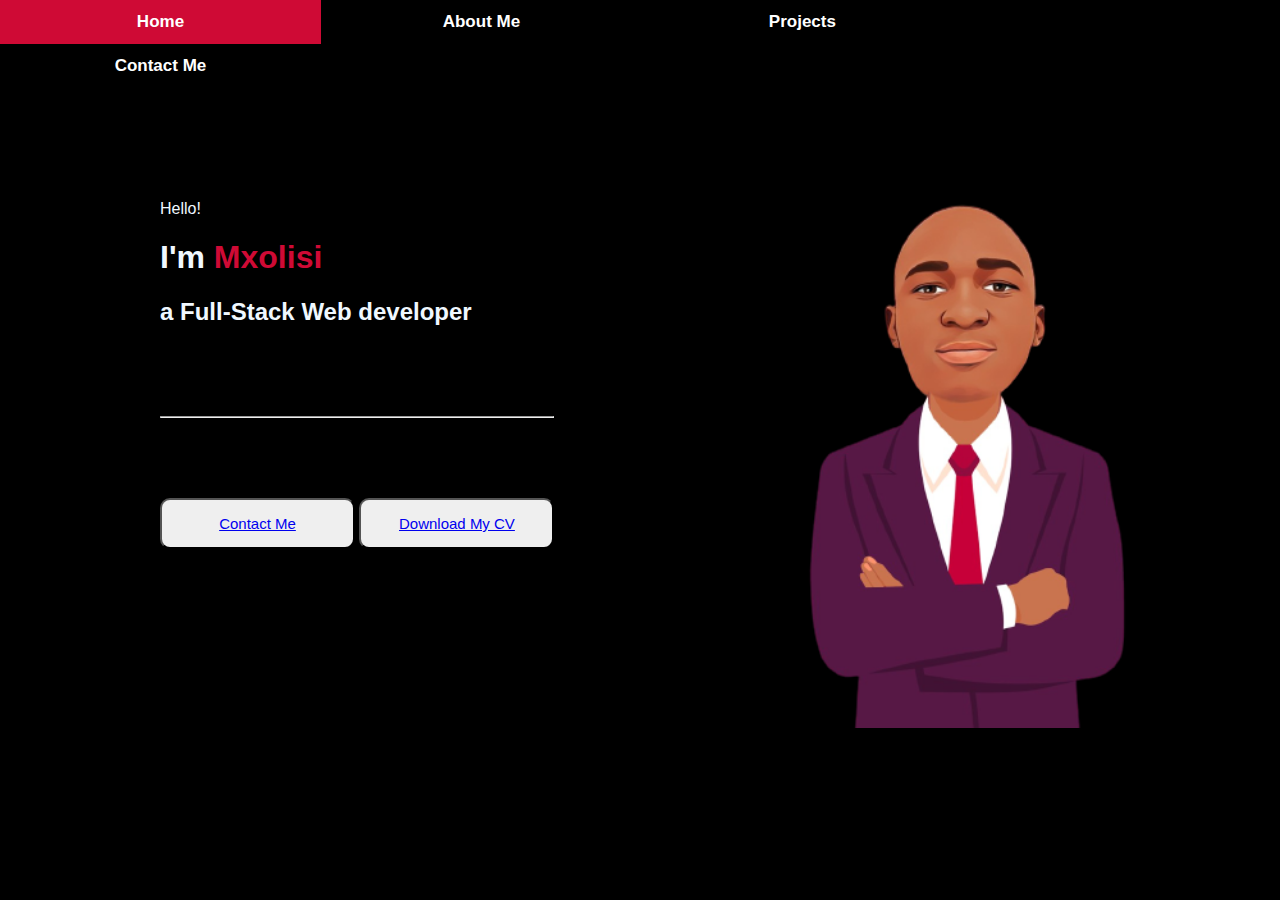
==== index.html @ 5c8c2061 "First commit" ====
<!DOCTYPE html>
<html lang="en">
<head>
    <meta charset="UTF-8">
    <meta http-equiv="X-UA-Compatible" content="IE=edge">
    <meta name="viewport" content="width=device-width, initial-scale=1.0">
    <title>Mxolisi</title>
    <link rel="stylesheet" href="style.css">
    <link rel="icon" href="favicon.ico">
</head>
<body>
    <!-- The navigation menu -->
    <div class="navbar">
        <a class="active" href="#">Home</a>
        <a href="about.html">About Me</a>
        <a href="projects.html">Projects</a>
        <a href="contact.html">Contact Me</a>
    </div>
    <div class="text">
        <p>Hello!</p>
        <h1> I'm <span class="name">Mxolisi</span></h1>
        <h2>a Full-Stack Web developer</h2>
    </div>
    <div class="buttoms">
        <hr>
        <button>
            <a href="mailto:nyawose57@email.com">Contact Me</a>
        </button>
        <button>
            <a href="contact.html">Download My CV</a>
        </button>
    </div>

    <!-- <div class="image-box">  -->
        <img class="picture" src="toonmecom1-r.png" alt="myself-img">
    <!-- </div> -->
<!-- <div class="footer">
@footer
</div> -->
</body>

</html>
---- style.css ----
body {
    background-color: black;

    /* font-family: 'Franklin Gothic Medium', 'Arial Narrow', Arial, sans-serif; */
    font-family: 'Segoe UI', Tahoma, Geneva, Verdana, sans-serif;
    margin: 0;
}

/* Style the navigation menu */
.navbar {
    /* width: 70%; */
    /* background-color: #555; */
    overflow: auto;
    font-weight: bold;
}

/* Navigation links */
.navbar a {
    float: left;
    padding: 12px;
    color: white;
    text-decoration: none;
    font-size: 17px;
    width: 23.2%;
    /* Four equal-width links. If you have two links, use 50%, and 33.33% for three links, etc.. */
    text-align: center;
    /* If you want the text to be centered */
}

/* Add a background color on mouse-over */
.navbar a:hover {
    background-color: grey;
}

/* Style the current/active link */
.navbar a.active {
    background-color: hwb(347 4% 19%);
}

button {
    /* Green */
    border-radius: 10px;
    padding: 15px 32px;
    text-align: center;
    text-decoration: none;
    /* text-decoration: none; */
    width: 13em;
    font-size: 15px;
    /* box-shadow: 0 8px 16px 0 rgba(0, 0, 0, 0.2), 0 6px 20px 0 rgba(0, 0, 0, 0.19); */
}

button:hover {
    background-color:  grey;
    /* Green */
}

.picture {
    /* background-color: bisque; */
    width: 40em;
    height: 40em;
    position: absolute;
    margin-left: 40em;
    margin-top: 0em;
}

.aboutpicture {
    background-color: bisque;
    width: 10em;
    height: 10em;
    border-radius: 50%;

}

.aboutMeheader {

    background-color: blue;
}
.Education{
    background-color: blueviolet;
}

.skills {
    background-color: red;

}

.text {
    /* background-color: #4CAF50; */
    /* width: 20em;
    height: 20em; */
    position: absolute;
    margin-top: 6em;
    margin-left: 10em;
    color: aliceblue;



}

hr {
    margin-bottom: 5em;
}

.buttoms {
    /* background-color: bisque; */
    margin-left: 10em;
    margin-top: 20em;
    position: absolute;
}

.name {
    color: hwb(347 4% 19%);
}

.footer {
    background-color: hwb(347 4% 19%);
}

/* Add responsiveness - on screens less than 500px, make the navigation links appear on top of each other, instead of next to each other */
@media screen and (max-width: 500px) {
    .navbar a {
        float: none;
        display: block;
        width: 100%;
        text-align: left;
        /* If you want the text to be left-aligned on small screens */
    }
}
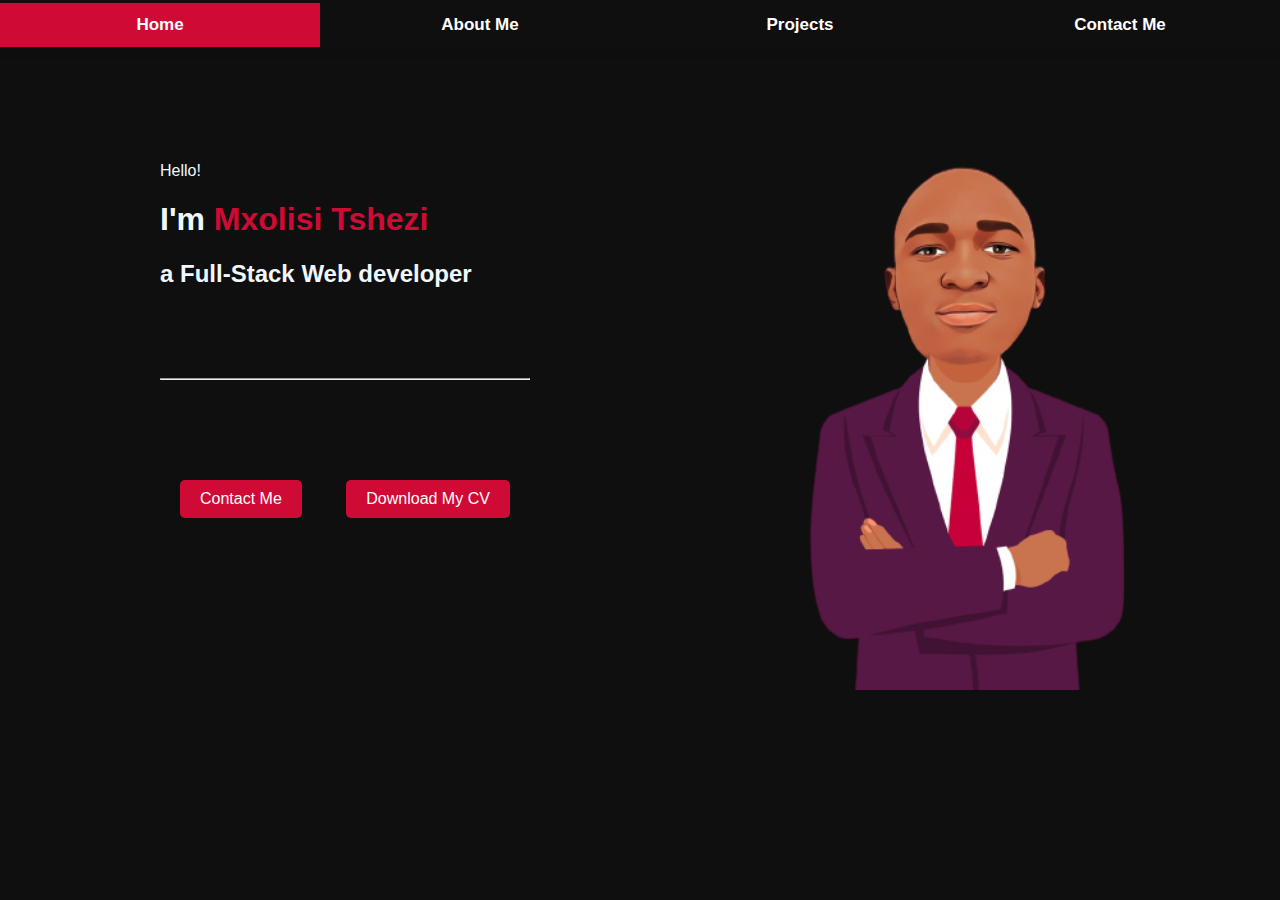
==== commit 1671cbf4: "saved changes on project" ====
--- a/index.html
+++ b/index.html
@@ -17,18 +17,16 @@
         <a href="contact.html">Contact Me</a>
     </div>
     <div class="text">
-        <p>Hello!</p>
-        <h1> I'm <span class="name">Mxolisi</span></h1>
-        <h2>a Full-Stack Web developer</h2>
+        <div class="hello"><p>Hello!</p></div>
+        <h1 class="name-animation2"> I'm <span class="name">Mxolisi Tshezi</span></h1>
+
+        <div class="name-animation"> <h2>a Full-Stack Web developer</h2></div>
+       
     </div>
     <div class="buttoms">
         <hr>
-        <button>
-            <a href="mailto:nyawose57@email.com">Contact Me</a>
-        </button>
-        <button>
-            <a href="contact.html">Download My CV</a>
-        </button>
+            <a href="contact.html" class="view-project-button">Contact Me</a>
+            <a href="mailto:nyawose57@email.com" class="view-project-button">Download My CV</a>
     </div>
 
     <!-- <div class="image-box">  -->
--- a/style.css
+++ b/style.css
@@ -1,17 +1,23 @@
 body {
-    background-color: black;
-
+    background-color: rgb(16, 15, 15);
+    background-image: url("florian.jpg");
     /* font-family: 'Franklin Gothic Medium', 'Arial Narrow', Arial, sans-serif; */
     font-family: 'Segoe UI', Tahoma, Geneva, Verdana, sans-serif;
     margin: 0;
+    color: aliceblue;
 }
 
 /* Style the navigation menu */
 .navbar {
     /* width: 70%; */
-    /* background-color: #555; */
     overflow: auto;
     font-weight: bold;
+    display: flex;
+    align-items: center;
+    height: 50px;
+    /* background-color: #3498db; */
+    box-shadow: 0px 0px 10px rgba(0, 0, 0, 0.1);
+
 }
 
 /* Navigation links */
@@ -50,7 +56,7 @@
 }
 
 button:hover {
-    background-color:  grey;
+    background-color: grey;
     /* Green */
 }
 
@@ -61,27 +67,6 @@
     position: absolute;
     margin-left: 40em;
     margin-top: 0em;
-}
-
-.aboutpicture {
-    background-color: bisque;
-    width: 10em;
-    height: 10em;
-    border-radius: 50%;
-
-}
-
-.aboutMeheader {
-
-    background-color: blue;
-}
-.Education{
-    background-color: blueviolet;
-}
-
-.skills {
-    background-color: red;
-
 }
 
 .text {
@@ -116,11 +101,255 @@
     background-color: hwb(347 4% 19%);
 }
 
+/* ABOUT PAGE */
+.aboutMetext {
+    /* background-color: aliceblue; */
+    width: 10em;
+    margin: auto;
+}
+
+
+.aboutpicture {
+    background-color: hwb(347 4% 19%);
+    width: 10em;
+    height: 10em;
+    border-radius: 50%;
+    float: left;
+
+}
+
+.paragraph {
+    padding-left: 12em;
+    text-align: justify;
+}
+
+.aboutMeheader {
+    /* background-color: blue; */
+    width: 40em;
+    height: 12em;
+    margin: auto;
+}
+
+.skills {
+    /* background-color: rgb(34, 33, 33); */
+    /* height: 10em; */
+    display: inline-block;
+    position: relative;
+    padding-top: 2em;
+    padding-bottom: 2em;
+    text-align: center;
+    margin-left: 12em;
+    margin-right: 12em;
+    /* border-radius: 1em; */
+
+
+}
+
+.Education {
+    /* background-color: blueviolet; */
+    /* width: 10em; */
+    text-align: center;
+    height: 12em;
+}
+
+.interests {
+    /* background-color: green; */
+    height: 10em;
+    text-align: center;
+    /* display: inline-flex; */
+}
+
+.skills-icons {
+    width: 5em;
+    height: 5em;
+    background-color: aliceblue;
+    /* color: aliceblue; */
+    margin: auto;
+    border-radius: 60%;
+    padding: 0.1em;
+}
+
+/* figure{
+    display: inline-block;
+} */
+ul {
+    display: inline-block;
+}
+
+h2 {
+    margin: 0;
+}
+
+@keyframes name-animation {
+    from {
+      transform: translateX(-100%);
+    }
+    to {
+      transform: translateX(0);
+    }
+  }
+  
+  .name-animation {
+    animation: name-animation 2s ease-in-out;
+  }
+
+  @keyframes name-animation2 {
+    from {
+      transform: translateX(100%);
+    }
+    to {
+      transform: translateX(0);
+    }
+  }
+  
+  .name-animation2 {
+    animation: name-animation2 2s ease-in-out;
+  }
+
+.line {
+    width: 25em;
+    height: 3px;
+    border: 0;
+    box-shadow: inset 0 12px 12px -12px whitesmoke;
+}
+
+@keyframes hello {
+    0% {
+      font-size: 20px;
+    }
+    50% {
+      font-size: 30px;
+    }
+    100% {
+      font-size: 20px;
+    }
+  }
+  
+  .hello {
+    animation: hello 2s ease-in-out;
+  }
+
+  .buttoms a{
+    background-color:  hwb(347 4% 19%);
+  }
+/* Style inputs with type="text", select elements and textareas */
+input[type=text],
+select,
+textarea {
+    width: 100%;
+    /* Full width */
+    padding: 12px;
+    /* Some padding */
+    border: 1px solid #ccc;
+    /* Gray border */
+    border-radius: 4px;
+    /* Rounded borders */
+    box-sizing: border-box;
+    /* Make sure that padding and width stays in place */
+    margin-top: 6px;
+    /* Add a top margin */
+    margin-bottom: 16px;
+    /* Bottom margin */
+    resize: vertical
+        /* Allow the user to vertically resize the textarea (not horizontally) */
+}
+
+/* Style the submit button with a specific background color etc */
+input[type=submit] {
+    background-color: hwb(347 4% 19%);
+    ;
+    color: white;
+    padding: 12px 20px;
+    border: none;
+    border-radius: 4px;
+    cursor: pointer;
+    margin-top: 2em;
+    margin-left: 20em;
+}
+
+/* When moving the mouse over the submit button, add a darker green color */
+input[type=submit]:hover {
+    background-color: hwb(347 13% 36%);
+}
+
+/* Add a background color and some padding around the form */
+.contact-container {
+    border-radius: 5px;
+    background-color: hwb(347 4% 19%);
+    padding: 30px;
+    width: 40em;
+    height: 30em;
+    margin: auto;
+    margin-top: 3em;
+}
+
+.project-card {
+    /* margin: auto; */
+    margin-left: 0.8em;
+    padding: 10px;
+    display: inline-block;
+    flex-direction: column;
+    align-items: center;
+    width: 300px;
+    height: 520px;
+    background-color: hwb(348 24% 72%);
+    border-radius: 10px;
+    box-shadow: 0px 0px 10px rgba(0, 0, 0, 0.1);
+    overflow: hidden;
+    transition: transform 0.5s;
+}
+
+.project-card:hover {
+    transform: scale(1.1);
+}
+
+.project-card img {
+    width: 100%;
+    height: 200px;
+    object-fit: cover;
+}
+
+.project-card h2 {
+    margin: 20px 0;
+    font-size: 22px;
+}
+
+.project-card p {
+    margin: 0 20px;
+    font-size: 16px;
+    text-align: center;
+}
+
+.view-project-button {
+    display: inline-block;
+    margin: 20px;
+    padding: 10px 20px;
+    border: none;
+    border-radius: 5px;
+    background-color: hwb(347 4% 19%);
+    color: white;
+    font-size: 16px;
+    text-decoration: none;
+    transition: background-color 0.2s;
+}
+header{
+    width: 10em;
+    margin: auto;
+}
+
+.view-project-button:hover {
+    background-color: #2980b9;
+}
+
+.footer{
+margin: auto;
+}
+
 /* Add responsiveness - on screens less than 500px, make the navigation links appear on top of each other, instead of next to each other */
 @media screen and (max-width: 500px) {
     .navbar a {
         float: none;
-        display: block;
+        /* display: block; */
         width: 100%;
         text-align: left;
         /* If you want the text to be left-aligned on small screens */
